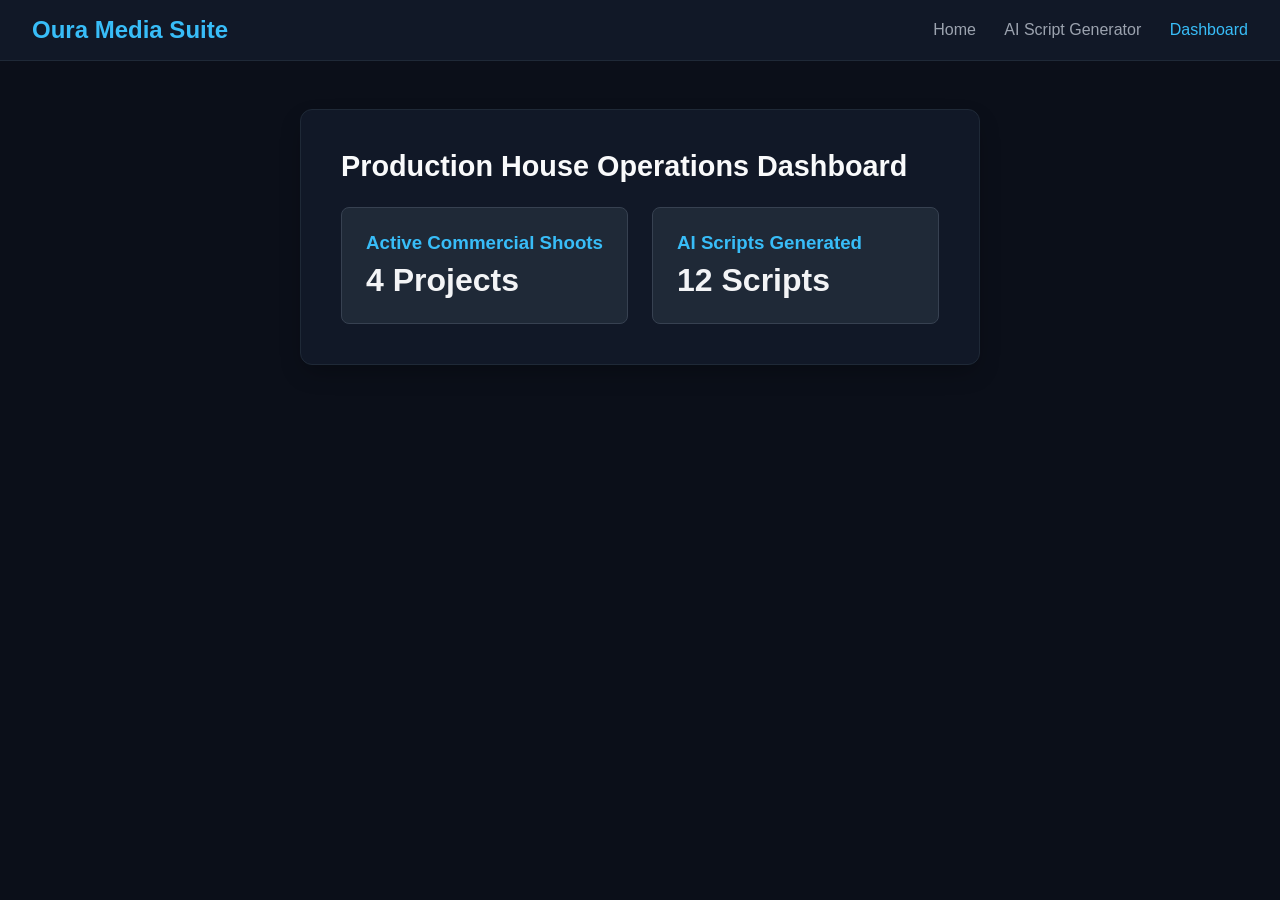
==== dashboard.html @ 6e83d68e "Add initial production dashboard HTML structure" ====
<!DOCTYPE html>
<html lang="en">
<head>
    <meta charset="UTF-8">
    <meta name="viewport" content="width=device-width, initial-scale=1.0">
    <title>Production Dashboard - Oura Studio</title>
    <link rel="stylesheet" href="style.css">
</head>
<body>
    <header>
        <h1>Oura Media Suite</h1>
        <nav>
            <a href="index.html">Home</a>
            <a href="ai-tools.html">AI Script Generator</a>
            <a href="dashboard.html" class="active">Dashboard</a>
        </nav>
    </header>

    <div class="container">
        <h2>Production House Operations Dashboard</h2>
        <div style="display: grid; grid-template-columns: repeat(2, 1fr); gap: 1.5rem; margin-top: 1.5rem;">
            <div style="background: #1f2937; padding: 1.5rem; border-radius: 8px; border: 1.5px solid #374151;">
                <h3 style="color: #38bdf8; margin-bottom: 0.5rem;">Active Commercial Shoots</h3>
                <p style="font-size: 2rem; font-weight: bold;">4 Projects</p>
            </div>
            <div style="background: #1f2937; padding: 1.5rem; border-radius: 8px; border: 1.5px solid #374151;">
                <h3 style="color: #38bdf8; margin-bottom: 0.5rem;">AI Scripts Generated</h3>
                <p style="font-size: 2rem; font-weight: bold;">12 Scripts</p>
            </div>
        </div>
    </div>
</body>
</html>
---- style.css ----
* {
    margin: 0;
    padding: 0;
    box-sizing: border-box;
    font-family: 'Segoe UI', Tahoma, Geneva, Verdana, sans-serif;
}

body {
    background-color: #0b0f19;
    color: #f3f4f6;
    min-height: 100vh;
    display: flex;
    flex-direction: column;
}

header {
    background: #111827;
    border-bottom: 1px solid #1f2937;
    padding: 1rem 2rem;
    display: flex;
    justify-content: space-between;
    align-items: center;
}

header h1 {
    font-size: 1.5rem;
    color: #38bdf8;
    font-weight: 700;
}

nav a {
    color: #9ca3af;
    text-decoration: none;
    margin-left: 1.5rem;
    font-weight: 500;
    transition: color 0.2s;
}

nav a:hover, nav a.active {
    color: #38bdf8;
}

.container {
    max-width: 1000px;
    margin: 3rem auto;
    background: #111827;
    border: 1px solid #1f2937;
    padding: 2.5rem;
    border-radius: 12px;
    box-shadow: 0 10px 25px -5px rgba(0, 0, 0, 0.3);
}

h2 {
    margin-bottom: 1.5rem;
    color: #f9fafb;
    font-size: 1.8rem;
}

.form-group {
    margin-bottom: 1.25rem;
}

label {
    display: block;
    margin-bottom: 0.5rem;
    font-weight: 500;
    color: #d1d5db;
}

input, textarea, select {
    width: 100%;
    padding: 0.75rem 1rem;
    background: #1f2937;
    border: 1px solid #374151;
    border-radius: 8px;
    color: #fff;
    font-size: 1rem;
}

input:focus, textarea:focus {
    outline: none;
    border-color: #38bdf8;
}

button {
    background: #0284c7;
    color: white;
    border: none;
    padding: 0.75rem 1.5rem;
    font-size: 1rem;
    font-weight: 600;
    border-radius: 8px;
    cursor: pointer;
    transition: background 0.2s;
    width: 100%;
}

button:hover {
    background: #0369a1;
}

.output-box {
    margin-top: 2rem;
    background: #1f2937;
    border: 1px solid #374151;
    padding: 1.5rem;
    border-radius: 8px;
    white-space: pre-wrap;
    font-family: 'Courier New', Courier, monospace;
    color: #38bdf8;
    min-height: 150px;
}
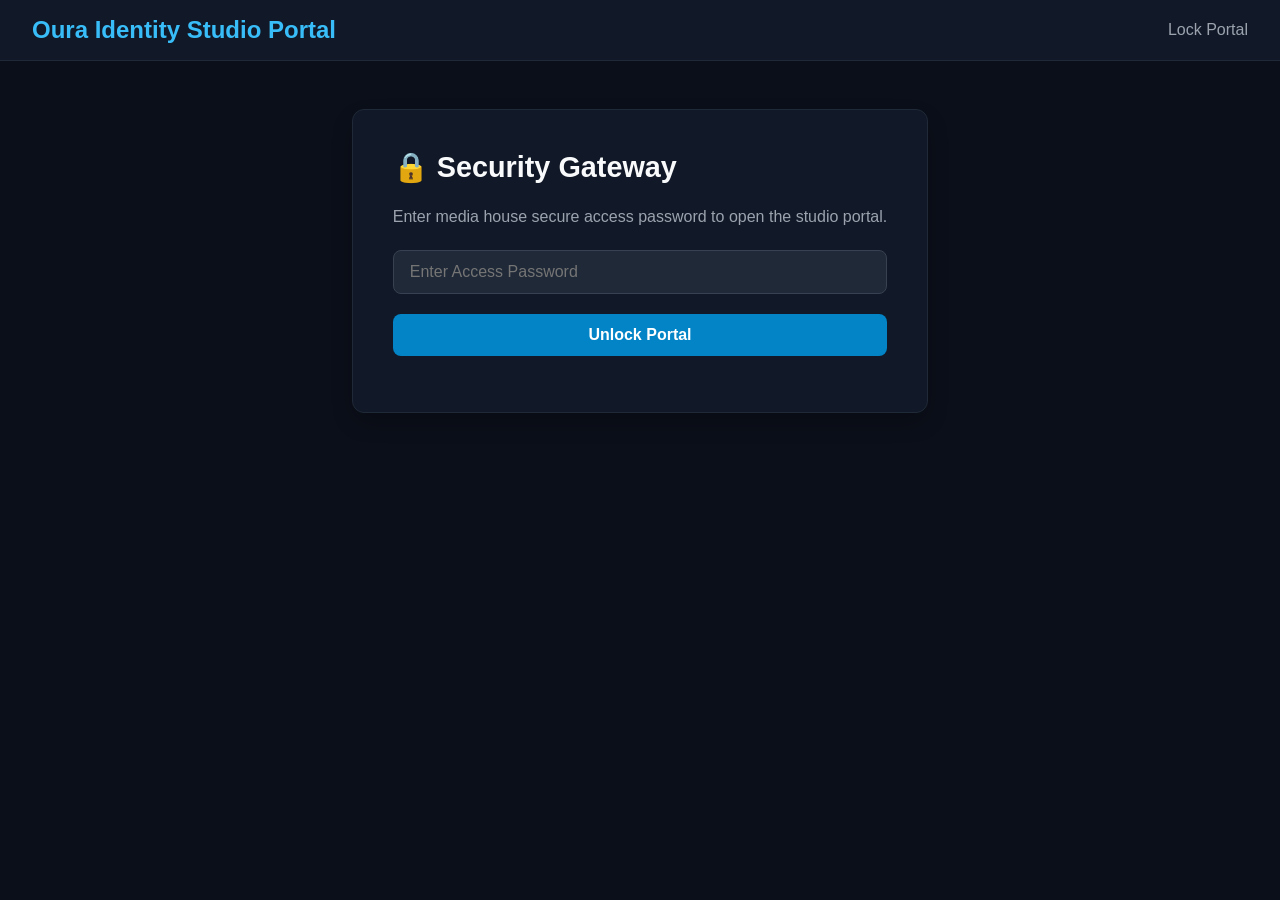
==== commit 54934761: "Update dashboard.html" ====
--- a/dashboard.html
+++ b/dashboard.html
@@ -3,31 +3,131 @@
 <head>
     <meta charset="UTF-8">
     <meta name="viewport" content="width=device-width, initial-scale=1.0">
-    <title>Production Dashboard - Oura Studio</title>
+    <title>Oura Identity - Central Media Studio Portal</title>
     <link rel="stylesheet" href="style.css">
+    <style>
+        .portal-grid {
+            display: grid;
+            grid-template-columns: repeat(auto-fit, minmax(250px, 1fr));
+            gap: 1.5rem;
+            margin-top: 2rem;
+        }
+        .portal-card {
+            background: #1f2937;
+            border: 1px solid #374151;
+            padding: 1.5rem;
+            border-radius: 10px;
+            text-align: center;
+            transition: transform 0.2s, border-color 0.2s;
+        }
+        .portal-card:hover {
+            transform: translateY(-5px);
+            border-color: #38bdf8;
+        }
+        .portal-card h3 {
+            color: #38bdf8;
+            margin-bottom: 0.75srem;
+        }
+        .portal-card p {
+            color: #9ca3af;
+            font-size: 0.9rem;
+            margin-bottom: 1.25rem;
+        }
+        .portal-card a {
+            display: inline-block;
+            background: #0284c7;
+            color: white;
+            padding: 0.5rem 1rem;
+            border-radius: 6px;
+            text-decoration: none;
+            font-weight: 600;
+        }
+        .portal-card a:hover {
+            background: #0369a1;
+        }
+    </style>
 </head>
 <body>
     <header>
-        <h1>Oura Media Suite</h1>
+        <h1>Oura Identity Studio Portal</h1>
         <nav>
-            <a href="index.html">Home</a>
-            <a href="ai-tools.html">AI Script Generator</a>
-            <a href="dashboard.html" class="active">Dashboard</a>
+            <a href="#" onclick="lockPortal()">Lock Portal</a>
         </nav>
     </header>
 
-    <div class="container">
-        <h2>Production House Operations Dashboard</h2>
-        <div style="display: grid; grid-template-columns: repeat(2, 1fr); gap: 1.5rem; margin-top: 1.5rem;">
-            <div style="background: #1f2937; padding: 1.5rem; border-radius: 8px; border: 1.5px solid #374151;">
-                <h3 style="color: #38bdf8; margin-bottom: 0.5rem;">Active Commercial Shoots</h3>
-                <p style="font-size: 2rem; font-weight: bold;">4 Projects</p>
+    <div class="container" id="loginBox">
+        <h2>🔒 Security Gateway</h2>
+        <p style="color: #9ca3af; margin-bottom: 1.5rem;">Enter media house secure access password to open the studio portal.</p>
+        <div class="form-group">
+            <input type="password" id="portalPassword" placeholder="Enter Access Password">
+        </div>
+        <button onclick="checkPassword()">Unlock Portal</button>
+        <p id="errorMsg" style="color: #f87171; margin-top: 1rem; text-align: center;"></p>
+    </div>
+
+    <div class="container" id="portalContent" style="display: none; max-width: 1200px;">
+        <h2>Media House Operations & Apps Hub</h2>
+        <p style="color: #9ca3af;">All connected production tools, AI engines, and management links in one place.</p>
+        
+        <div class="portal-grid">
+            <div class="portal-card">
+                <h3>AI Script Generator</h3>
+                <p>Generate 30-sec TV/Digital commercial scripts with Gemini AI.</p>
+                <a href="ai-tools.html">Open Tool</a>
             </div>
-            <div style="background: #1f2937; padding: 1.5rem; border-radius: 8px; border: 1.5px solid #374151;">
-                <h3 style="color: #38bdf8; margin-bottom: 0.5rem;">AI Scripts Generated</h3>
-                <p style="font-size: 2rem; font-weight: bold;">12 Scripts</p>
+            <div class="portal-card">
+                <h3>Client Contacts & Leads</h3>
+                <p>Manage client bookings, inquiries, and communication logs.</p>
+                <a href="contact.html">Open Tool</a>
+            </div>
+            <div class="portal-card">
+                <h3>Operations Dashboard</h3>
+                <p>Track active commercial shoots and project timelines.</p>
+                <a href="operations.html">Open Tool</a>
+            </div>
+            <div class="portal-card">
+                <h3>n8n Automation Engine</h3>
+                <p>Manage backend webhooks, AI prompts, and workflows.</p>
+                <a href="http://localhost:5678" target="_blank">Open n8n</a>
+            </div>
+            <div class="portal-card">
+                <h3>Meta Ads Manager</h3>
+                <p>Run and monitor client ad campaigns and social media reach.</p>
+                <a href="https://adsmanager.facebook.com" target="_blank">Open Meta Ads</a>
+            </div>
+            <div class="portal-card">
+                <h3>Google Cloud Console</h3>
+                <p>Monitor AI APIs, Google Analytics, and cloud services.</p>
+                <a href="https://console.cloud.google.com" target="_blank">Open Console</a>
             </div>
         </div>
     </div>
+
+    <script>
+        function checkPassword() {
+            const pass = document.getElementById('portalPassword').value;
+            // Aap yahan apna password set kar sakti hain (maslan: oura123)
+            if (pass === 'oura123') {
+                document.getElementById('loginBox').style.display = 'none';
+                document.getElementById('portalContent').style.display = 'block';
+                localStorage.setItem('portalUnlocked', 'true');
+            } else {
+                document.getElementById('errorMsg').innerText = '❌ Incorrect Password! Access Denied.';
+            }
+        }
+
+        function lockPortal() {
+            localStorage.removeItem('portalUnlocked');
+            location.reload();
+        }
+
+        // Auto unlock agar pehle se session active ho
+        window.onload = function() {
+            if (localStorage.getItem('portalUnlocked') === 'true') {
+                document.getElementById('loginBox').style.display = 'none';
+                document.getElementById('portalContent').style.display = 'block';
+            }
+        }
+    </script>
 </body>
 </html>
